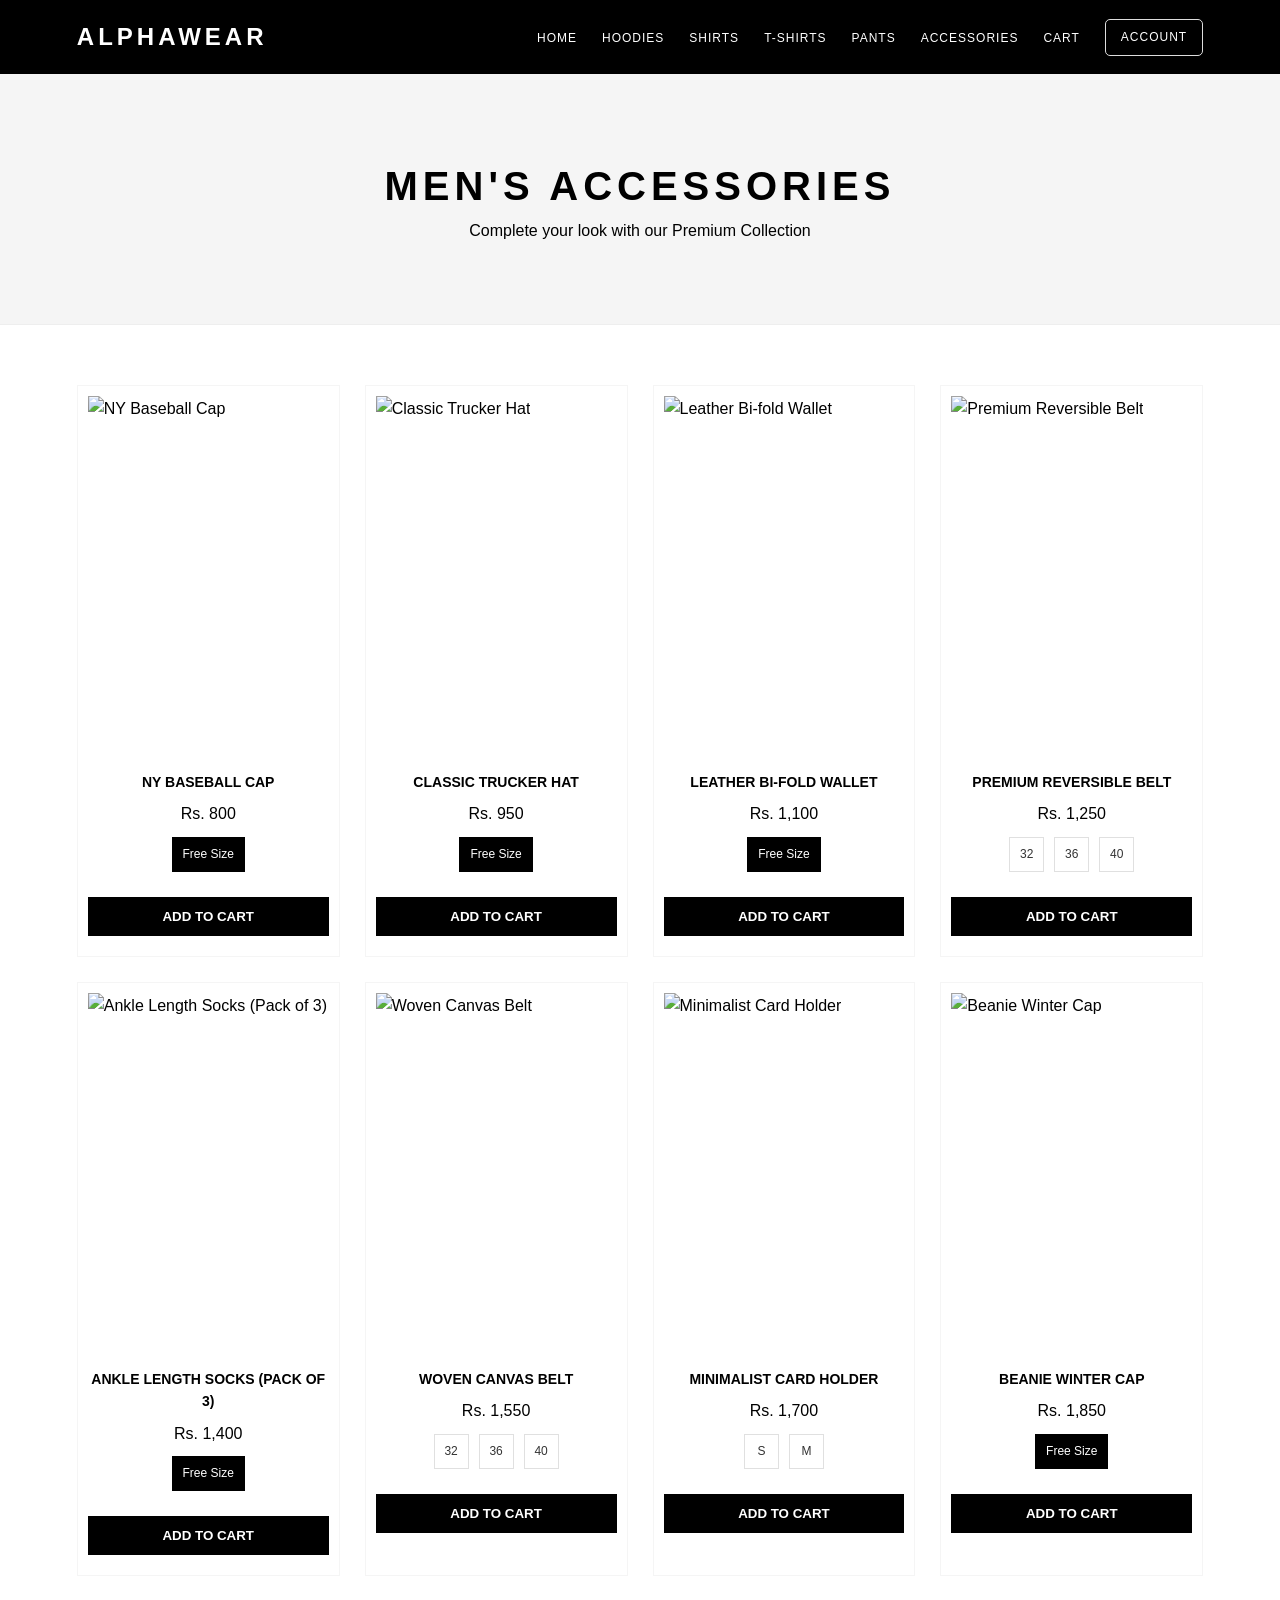
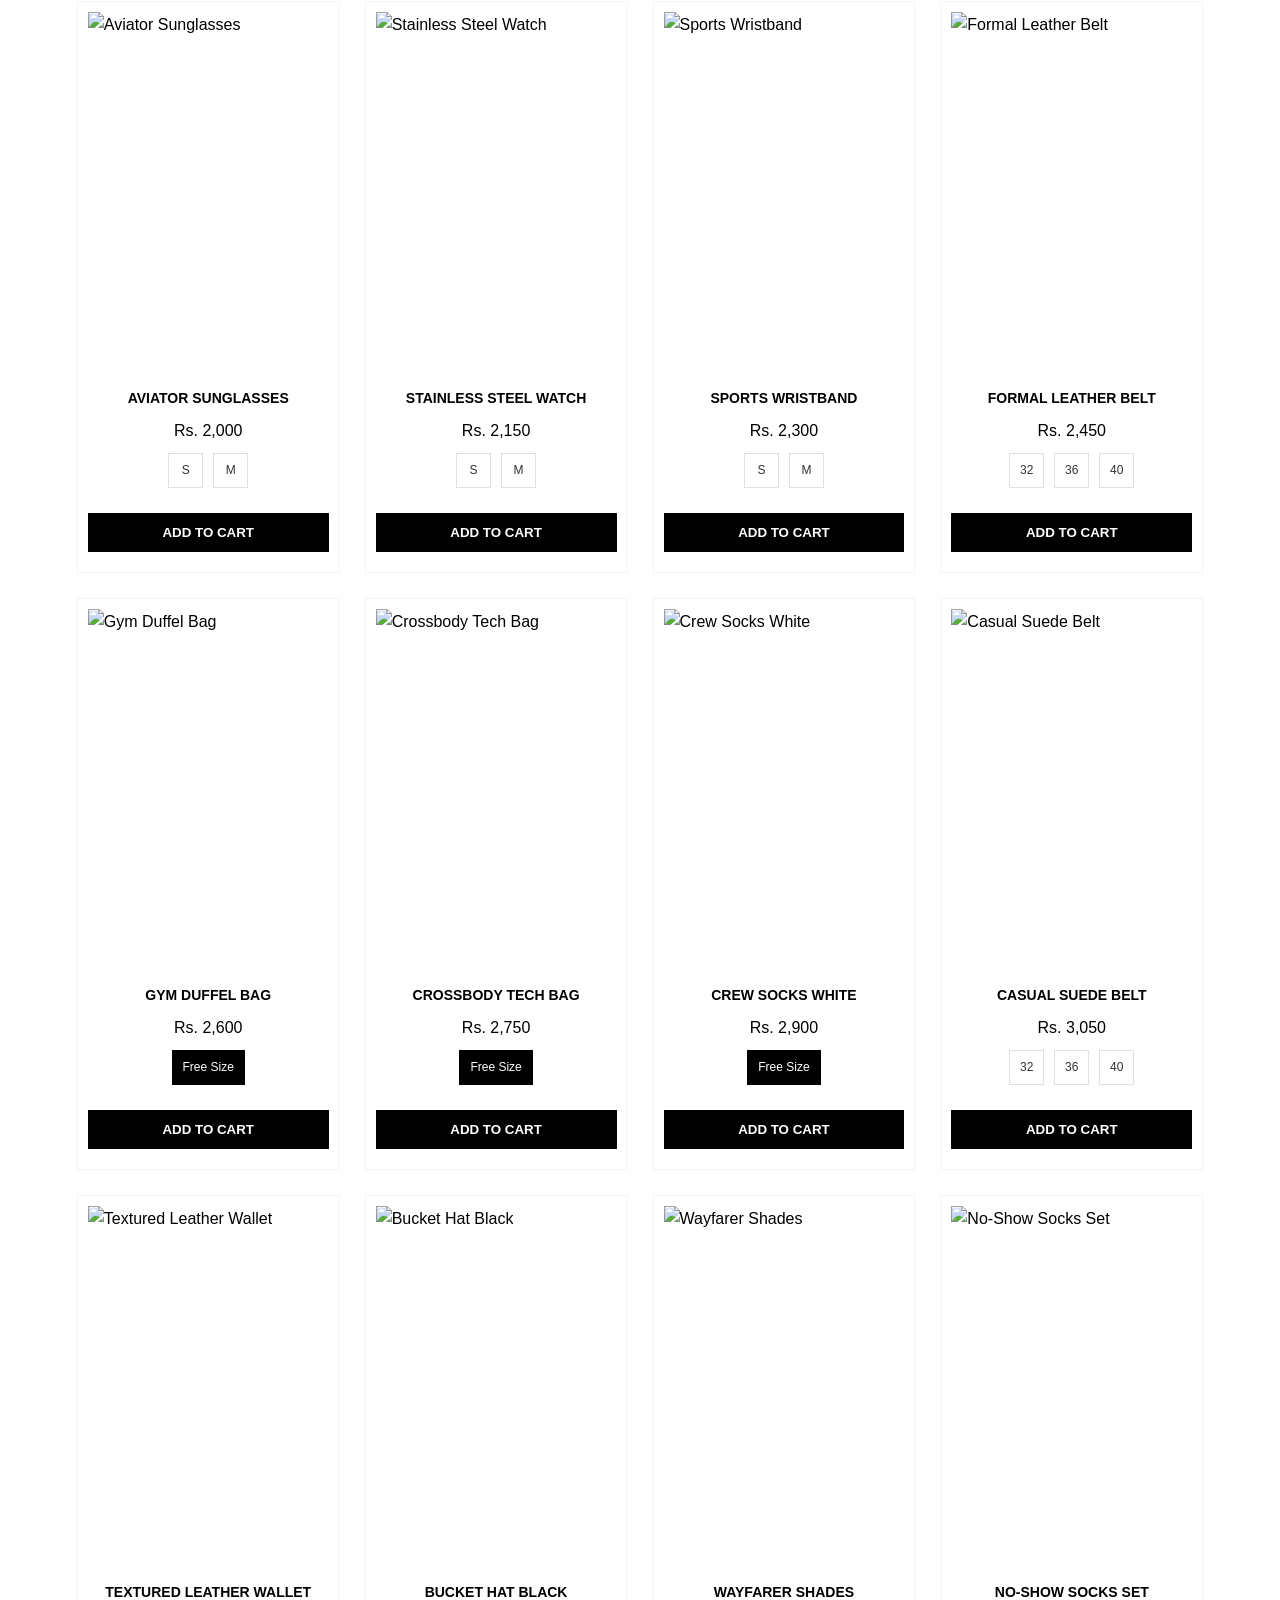
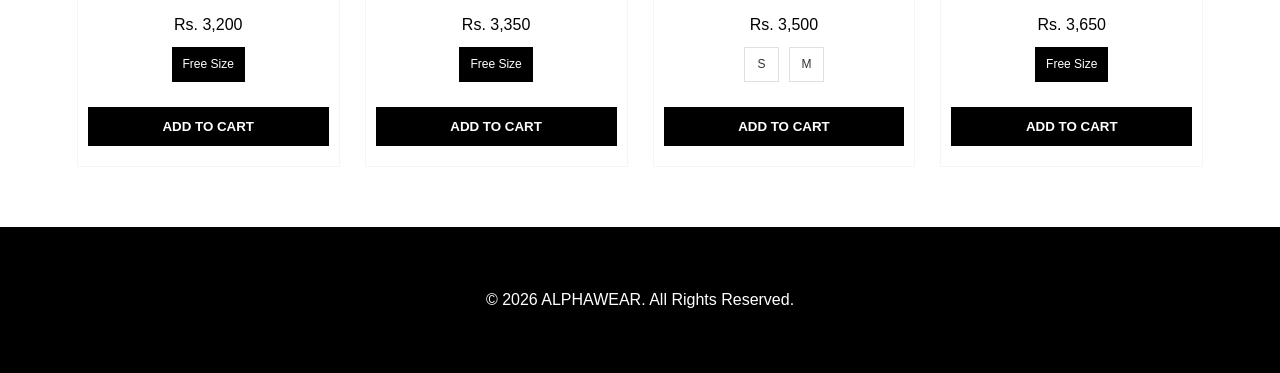
==== accessories.html @ ead22fd3 "first commit" ====
<!DOCTYPE html>
<html lang="en">
<head>
    <meta charset="UTF-8">
    <meta name="viewport" content="width=device-width, initial-scale=1.0">
    <title>Alpha Store - Men's Accessories</title>
    <link rel="stylesheet" href="accessories style.css">
</head>
<body>

    <nav class="navbar">
        <div class="logo">ALPHAWEAR</div>
        <ul class="nav-links" id="nav-list">
            <li><a href="index.html">Home</a></li>
            <li><a href="hoodies.html">Hoodies</a></li>
            <li><a href="shirts.html">Shirts</a></li>
            <li><a href="tshirts.html">T-Shirts</a></li>
            <li><a href="pants.html">Pants</a></li>
            <li><a href="accessories.html" class="active-link">Accessories</a></li>
            <li><a href="cart.html">Cart</a></li>
            <li><a href="account.html" class="account-btn">Account</a></li>
        </ul>
        <div class="menu-toggle" id="mobile-menu">
            <span class="bar"></span>
            <span class="bar"></span>
            <span class="bar"></span>
        </div>
    </nav>

    <header class="category-header">
        <h1>MEN'S ACCESSORIES</h1>
        <p>Complete your look with our Premium Collection</p>
    </header>

    <div class="container">
        <div class="product-grid" id="product-display-grid">
            </div>
    </div>

<footer>
        <div class="footer-content">
            <p>&copy; 2026 ALPHAWEAR. All Rights Reserved.</p>
        </div>
    </footer>

    <script src="accessories script.js"></script>
</body>
</html>
---- accessories style.css ----
/* --- 1. Global Variables & Reset --- */
:root {
    --black: #000000;
    --white: #ffffff;
    --beige: #ffffff; /* Signature AlphaWear Beige */
    --light-beige: #f5f5f5;
    --grey: #888888;
    --transition: all 0.3s ease-in-out;
}

* {
    margin: 0;
    padding: 0;
    box-sizing: border-box;
    font-family: 'Inter', -apple-system, sans-serif;
}

body {
    background-color: var(--white);
    color: var(--black);
    overflow-x: hidden;
    line-height: 1.6;
}

/* --- 2. Navigation & Toggle Button --- */
.navbar {
    display: flex;
    justify-content: space-between;
    align-items: center;
    padding: 18px 6%;
    background: var(--black);
    position: sticky;
    top: 0;
    z-index: 2000;
}

.logo {
    color: var(--beige);
    font-size: 24px;
    font-weight: 800;
    letter-spacing: 4px;
    text-transform: uppercase;
    cursor: pointer;
}

.nav-links {
    display: flex;
    list-style: none;
    align-items: center;
    gap: 25px;
}

.nav-links a {
    color: var(--white);
    text-decoration: none;
    font-size: 12px;
    text-transform: uppercase;
    letter-spacing: 1px;
    transition: var(--transition);
}

.nav-links a:hover {
    color: var(--beige);
}

.cart-link {
    color: var(--beige) !important;
    font-weight: 700;
}

/* Hamburger Icon for Mobile */
.menu-toggle {
    display: none;
    flex-direction: column;
    cursor: pointer;
    gap: 6px;
}

.bar {
    width: 28px;
    height: 2px;
    background-color: var(--beige);
    transition: var(--transition);
}

/* --- 3. Hero Section (Home Page) --- */
.hero {
    height: 85vh;
    background: linear-gradient(rgba(0,0,0,0.5), rgba(0,0,0,0.5)), 
                url('https://images.unsplash.com/photo-1617137984095-74e4e5e3613f?q=80&w=1500') center/cover;
    display: flex;
    align-items: center;
    justify-content: center;
    text-align: center;
    color: var(--white);
    padding: 0 20px;
}

.hero h1 {
    font-size: clamp(35px, 8vw, 65px);
    letter-spacing: 12px;
    font-weight: 900;
    margin-bottom: 15px;
}

.hero p {
    color: var(--beige);
    font-size: 18px;
    margin-bottom: 30px;
    letter-spacing: 2px;
}

.btn-primary {
    padding: 14px 40px;
    background: var(--beige);
    color: var(--black);
    text-decoration: none;
    font-weight: bold;
    text-transform: uppercase;
    font-size: 13px;
    border: 2px solid var(--beige);
    transition: var(--transition);
    cursor: pointer;
}

.btn-primary:hover {
    background: transparent;
    color: var(--white);
}

/* --- 4. Category Pages Header --- */
.category-header {
    background-color: var(--light-beige);
    padding: 80px 5%;
    text-align: center;
    border-bottom: 1px solid #eee;
}

.category-header h1 {
    font-size: 2.5rem;
    letter-spacing: 5px;
    text-transform: uppercase;
}

/* --- 5. Grid Systems (Responsive) --- */
.container {
    padding: 60px 6%;
}

.section-title {
    text-align: center;
    margin-bottom: 50px;
    text-transform: uppercase;
    letter-spacing: 3px;
    font-size: 24px;
}

/* Common Grid for Categories (Home) & Products */
.category-grid, .product-grid {
    display: grid;
    gap: 25px;
}

/* Home Page Categories: 3 per row */
.category-grid {
    grid-template-columns: repeat(3, 1fr);
}

/* Product Pages: 4 per row */
.product-grid {
    grid-template-columns: repeat(4, 1fr);
}

/* --- 6. Product & Category Cards --- */
.cat-card, .product-card {
    position: relative;
    overflow: hidden;
    background: var(--white);
    transition: var(--transition);
}

.cat-card { height: 450px; }

.product-card {
    border: 1px solid var(--light-beige);
    padding: 10px;
}

.cat-card img, .product-img img {
    width: 100%;
    height: 100%;
    object-fit: cover;
    transition: transform 0.7s ease;
}

.product-img {
    height: 350px;
    overflow: hidden;
    margin-bottom: 15px;
}

.cat-card:hover img, .product-card:hover .product-img img {
    transform: scale(1.08);
}

.overlay {
    position: absolute;
    top: 0; left: 0; width: 100%; height: 100%;
    background: rgba(0,0,0,0.3);
    display: flex; align-items: center; justify-content: center;
}

.overlay span {
    color: white;
    border: 1px solid white;
    padding: 12px 25px;
    text-transform: uppercase;
    font-size: 14px;
}

.product-details {
    text-align: center;
    padding: 10px 0;
}

.product-details h3 {
    font-size: 14px;
    margin-bottom: 8px;
    text-transform: uppercase;
}

.btn-add {
    width: 100%;
    padding: 12px;
    background: var(--black);
    color: white;
    border: none;
    text-transform: uppercase;
    font-weight: bold;
    cursor: pointer;
    margin-top: 10px;
}

.btn-add:hover { background: var(--beige); color: var(--black); }

/* --- 7. Footer --- */
footer {
    background: var(--black);
    color: var(--beige);
    text-align: center;
    padding: 60px 20px;
}

/* --- 8. Full Responsiveness (Media Queries) --- */

/* Desktop & Tablets */
@media (max-width: 1200px) {
    .product-grid { grid-template-columns: repeat(3, 1fr); }
}

@media (max-width: 992px) {
    .category-grid { grid-template-columns: repeat(2, 1fr); }
    .product-grid { grid-template-columns: repeat(2, 1fr); }
}

/* Mobile Devices */
@media (max-width: 768px) {
    .menu-toggle { display: flex; }

    .nav-links {
        position: fixed;
        right: -100%;
        top: 65px;
        flex-direction: column;
        background: var(--black);
        width: 100%;
        height: calc(100vh - 65px);
        padding-top: 60px;
        transition: 0.5s ease;
        gap: 35px;
    }

    .nav-links.active { right: 0; }

    /* Hamburger Animation to X */
    .menu-toggle.is-active .bar:nth-child(2) { opacity: 0; }
    .menu-toggle.is-active .bar:nth-child(1) { transform: translateY(8px) rotate(45deg); }
    .menu-toggle.is-active .bar:nth-child(3) { transform: translateY(-8px) rotate(-45deg); }
}

@media (max-width: 500px) {
    .category-grid, .product-grid { grid-template-columns: 1fr; }
    .hero h1 { font-size: 35px; letter-spacing: 6px; }
    .product-img { height: 400px; }
}

/* Size Container ko horizontal karne ke liye */
.size-container {
    display: flex;            /* Boxes ko ek line mein lata hy */
    justify-content: center;   /* Center mein align karta hy */
    gap: 10px;                /* Boxes ke beech ka gap */
    margin-bottom: 15px;      /* Niche button se fasla */
    margin-top: 10px;
}

/* J. Style Size Box */
.size-box {
    width: 35px;
    height: 35px;
    border: 1px solid #e0e0e0;
    display: flex;
    align-items: center;
    justify-content: center;
    font-size: 12px;
    font-weight: 500;
    cursor: pointer;
    transition: all 0.2s ease;
    background: #ffffff;
    color: #333;
}

/* Hover effect */
.size-box:hover {
    border-color: #000;
}

/* Jab click karke size select ho jaye (Black Background) */
.size-box.active {
    background: #000 !important;
    color: #fff !important;
    border-color: #000 !important;
}

/* Account Button Styling */
.account-btn {
    display: flex;
    align-items: center;
    gap: 8px;
    background: #000000; /* Light grey background */
    padding: 8px 15px;
    border-radius: 5px;
    transition: 0.3s ease;
    border: 1px solid #ddd;
}

.account-btn:hover {
    background: #000;
    color: #fff !important;
    border-color: #000;
}

/* Mobile Responsive adjustment */
@media (max-width: 768px) {
    .nav-links.active .account-btn {
        width: 100%;
        justify-content: center;
        margin-top: 10px;
        background: #000;
        color: #fff !important;
    }
}
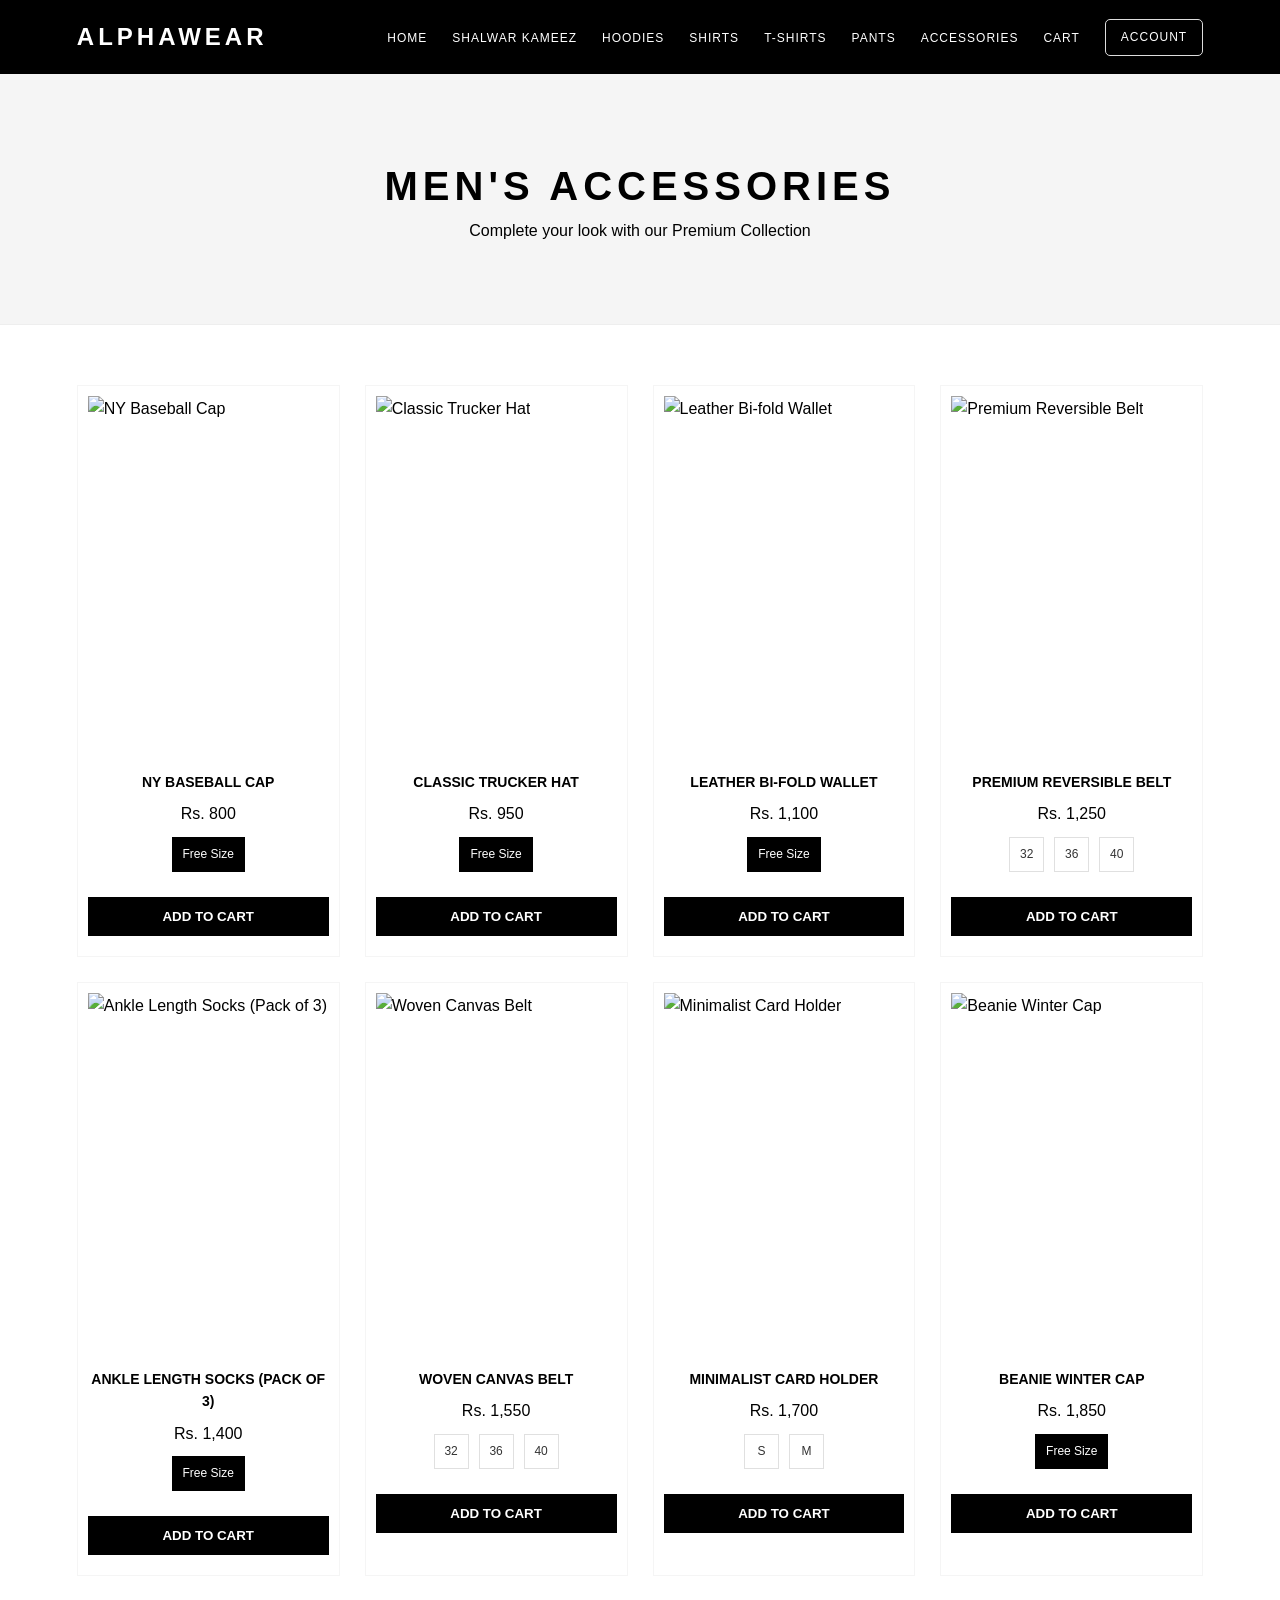
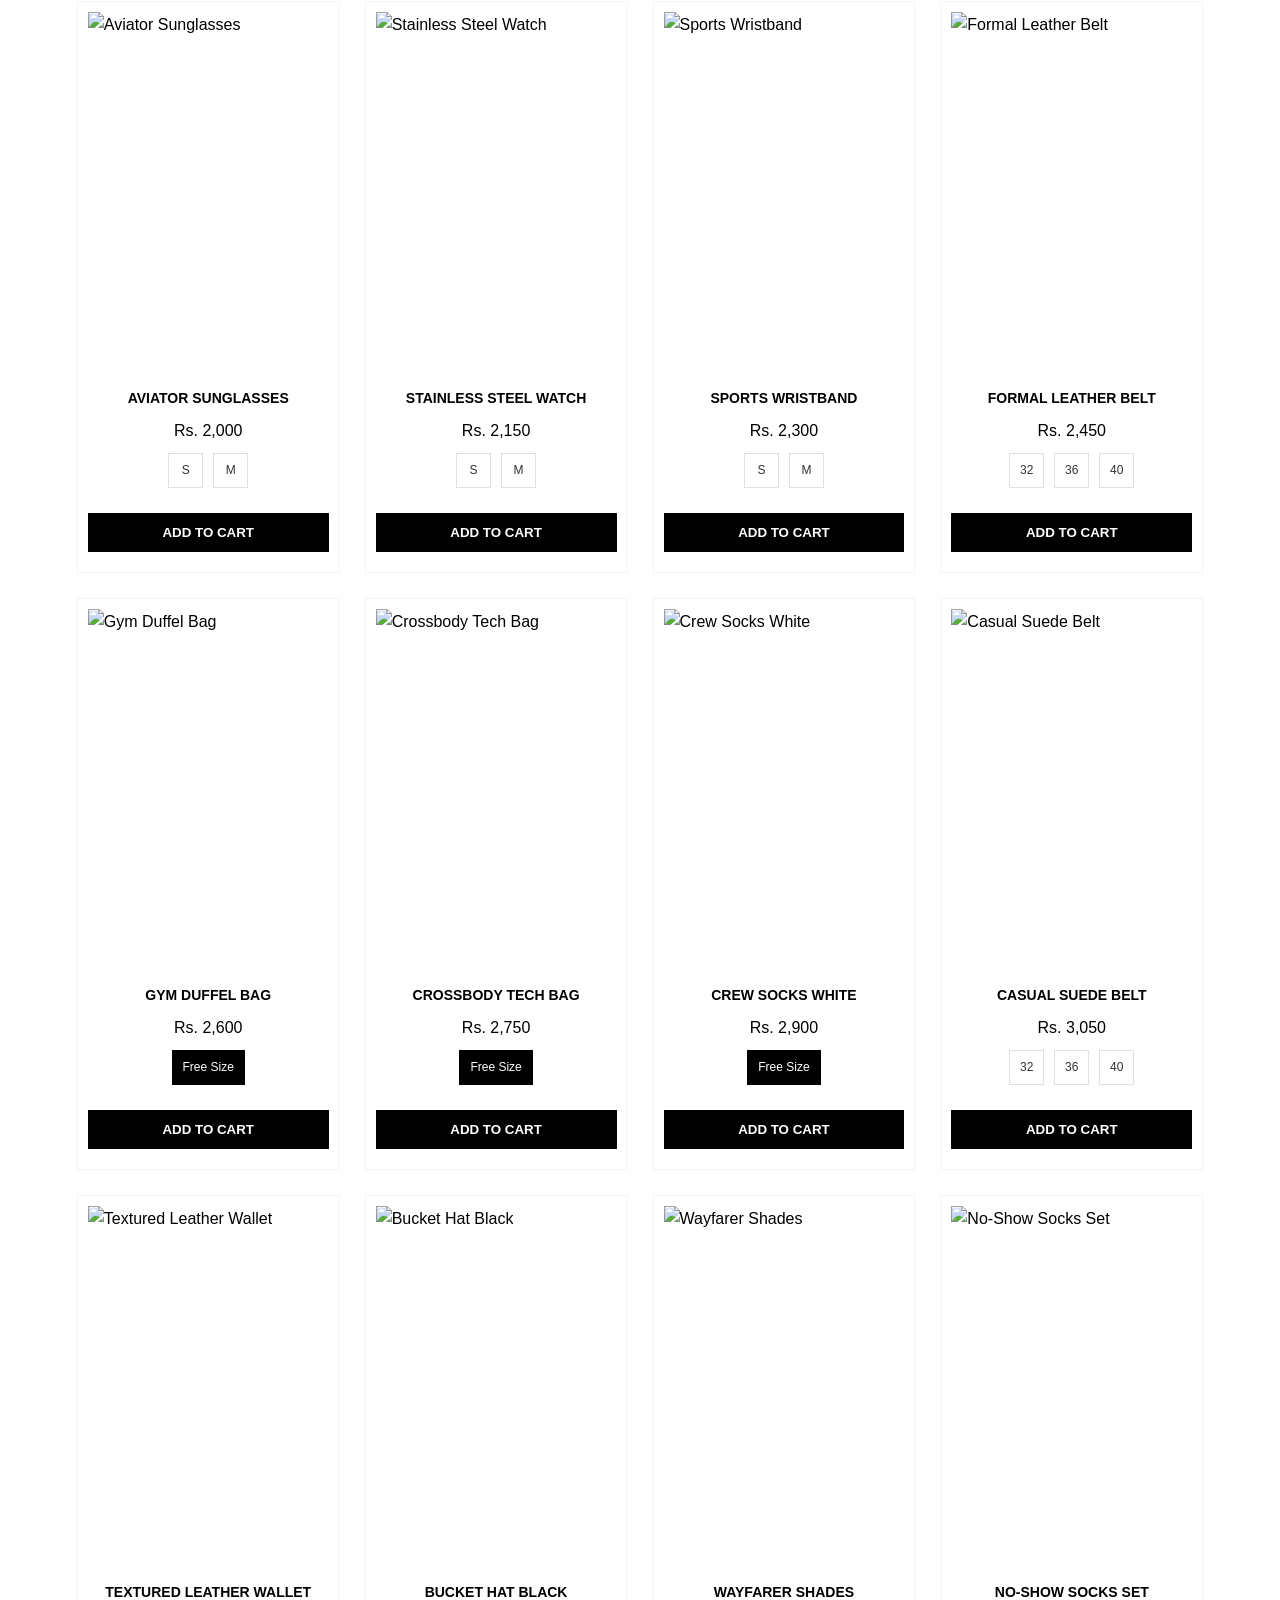
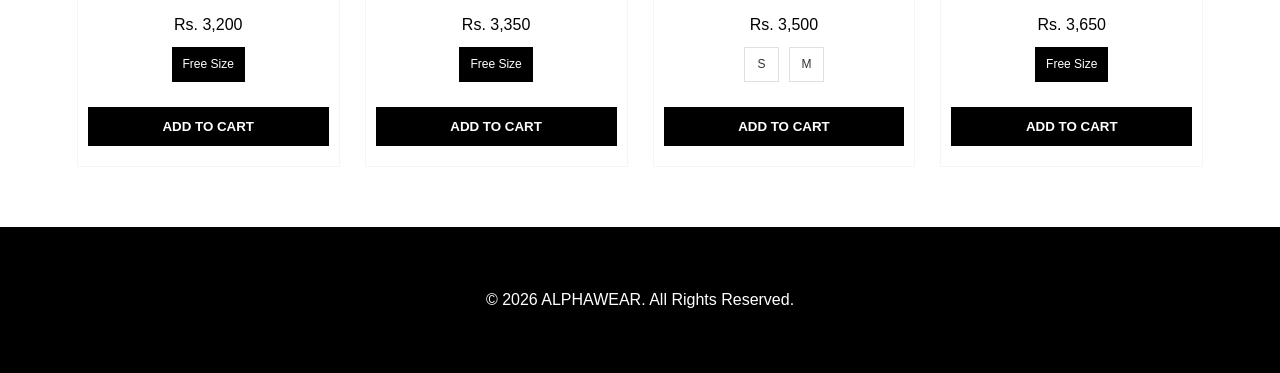
==== commit 813c79c2: "first commit" ====
--- a/accessories.html
+++ b/accessories.html
@@ -12,6 +12,7 @@
         <div class="logo">ALPHAWEAR</div>
         <ul class="nav-links" id="nav-list">
             <li><a href="index.html">Home</a></li>
+            <li><a href="shalwar-kameez.html">Shalwar Kameez</a></li>
             <li><a href="hoodies.html">Hoodies</a></li>
             <li><a href="shirts.html">Shirts</a></li>
             <li><a href="tshirts.html">T-Shirts</a></li>
